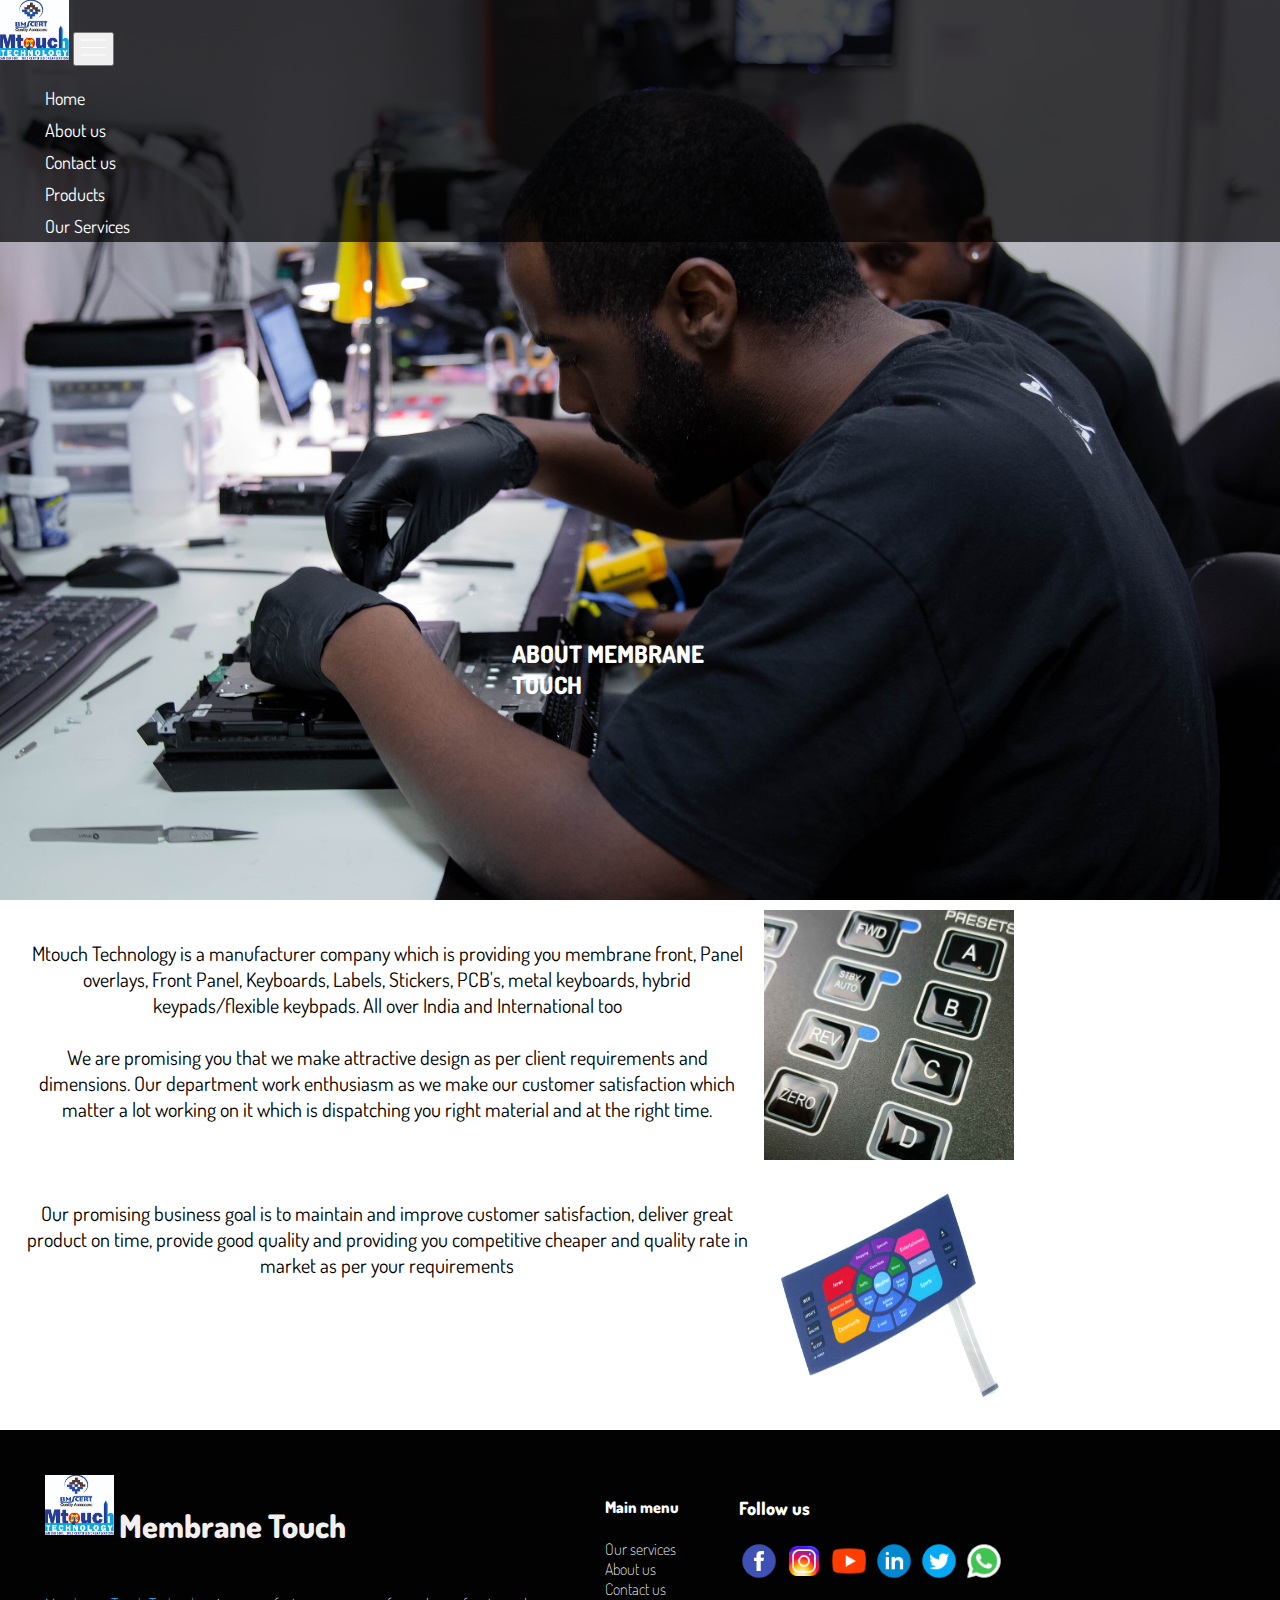
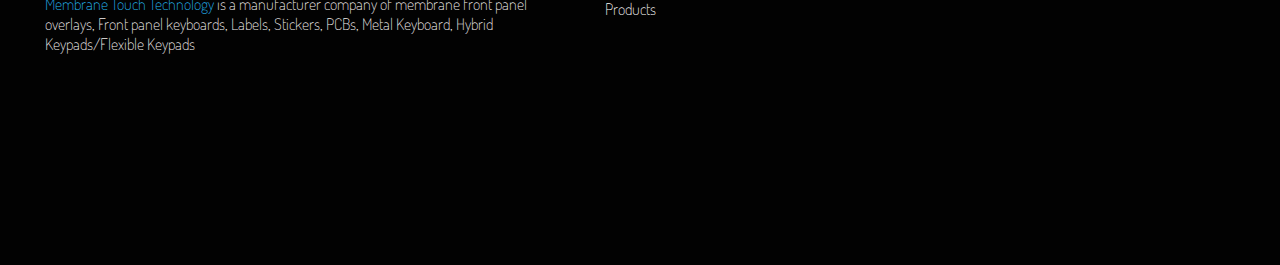
==== about.html @ 39424f23 "map added" ====
<!DOCTYPE html>
<html lang="en">
  <head>
    <meta charset="UTF-8" />
    <meta name="viewport" content="width=device-width, initial-scale=1.0" />
    <link
      rel="stylesheet"
      href="https://cdn.jsdelivr.net/npm/bootstrap@4.5.3/dist/css/bootstrap.min.css"
      integrity="sha384-TX8t27EcRE3e/ihU7zmQxVncDAy5uIKz4rEkgIXeMed4M0jlfIDPvg6uqKI2xXr2"
      crossorigin="anonymous"
    />
    <link rel="preconnect" href="https://fonts.gstatic.com" />
    <link
      href="https://fonts.googleapis.com/css2?family=Dosis&display=swap"
      rel="stylesheet"
    />
    <script
      src="https://code.jquery.com/jquery-3.5.1.slim.min.js"
      integrity="sha384-DfXdz2htPH0lsSSs5nCTpuj/zy4C+OGpamoFVy38MVBnE+IbbVYUew+OrCXaRkfj"
      crossorigin="anonymous"
    ></script>
    <script
      src="https://cdn.jsdelivr.net/npm/bootstrap@4.5.3/dist/js/bootstrap.bundle.min.js"
      integrity="sha384-ho+j7jyWK8fNQe+A12Hb8AhRq26LrZ/JpcUGGOn+Y7RsweNrtN/tE3MoK7ZeZDyx"
      crossorigin="anonymous"
    ></script>
    <link rel="stylesheet" href="./style.css" />
    <link rel="stylesheet" href="./about.css" />
    <title>About us</title>
  </head>
  <body>
    <div class="about-banner">
      <nav class="navbar navbar-expand-md">
        <a class="navbar-brand" href="./index.html">
          <img class="logo" src="./images/mtouchlogo.jpg" alt="logo" />
        </a>
        <button
          class="navbar-toggler"
          type="button"
          data-toggle="collapse"
          data-target="#collapsibleNavbar"
        >
          <img src="./images/icons8-menu.svg" alt="menu" style="height: 25px" />
        </button>
        <div class="collapse navbar-collapse" id="collapsibleNavbar">
          <ul class="navbar-nav">
            <li class="nav-item">
              <a class="nav-link" href="./index.html">Home</a>
            </li>
            <li class="nav-item">
              <a class="nav-link" href="./about.html">About us</a>
            </li>
            <li class="nav-item">
              <a class="nav-link" href="./contact.html">Contact us</a>
            </li>
            <li class="nav-item">
              <a class="nav-link" href="./products.html">Products</a>
            </li>
            <li class="nav-item">
              <a class="nav-link" href="./ourservices.html">Our Services</a>
            </li>
          </ul>
        </div>
      </nav>
      <div class="about-banner-content">
        <h2><b>ABOUT MEMBRANE TOUCH</b></h2>
      </div>
    </div>
    <div class="about-details">
      <div class="about-details-1">
        <div class="about-details-content">
          <p>
            Mtouch Technology is a manufacturer company which is providing you
            membrane front, Panel overlays, Front Panel, Keyboards, Labels,
            Stickers, PCB's, metal keyboards, hybrid keypads/flexible keybpads.
            All over India and International too
            <br /><br />
            We are promising you that we make attractive design as per client
            requirements and dimensions. Our department work enthusiasm as we
            make our customer satisfaction which matter a lot working on it
            which is dispatching you right material and at the right time.
          </p>
        </div>
        <img src="./images/products/EMBOSSSEL2.jpg" alt="keyboard" />
      </div>

      <div class="about-details-1">
        <div class="about-details-content">
          <p>
            Our promising business goal is to maintain and improve customer
            satisfaction, deliver great product on time, provide good quality
            and providing you competitive cheaper and quality rate in market as
            per your requirements
          </p>
        </div>
        <img src="./images/products/aq.png" alt="keyboard" />
      </div>
    </div>
    <footer class="my-footer">
      <!-- logo and description of company  -->
      <div class="mtouch-footer-details">
        <div class="footer-logo">
          <img src="./images/mtouchlogo.jpg" alt="mtouch-logo" />
          <h1 class="heading">Membrane Touch</h1>
        </div>
        <div class="footer-description">
          <p>
            <span>Membrane Touch Technology</span> is a manufacturer company of
            membrane front panel overlays, Front panel keyboards, Labels,
            Stickers, PCBs, Metal Keyboard, Hybrid Keypads/Flexible Keypads
          </p>
        </div>
      </div>

      <!-- links to all the pages -->
      <div class="footer-navigation">
        <ul>
          <li>
            <h5>
              <a href="./index.html"><b>Main menu</b></a>
            </h5>
          </li>
          <li><a href="./ourservices.html">Our services</a></li>
          <li><a href="./about.html">About us</a></li>
          <li><a href="./contact.html">Contact us</a></li>
          <li><a href="./products.html">Products</a></li>
        </ul>
      </div>
      <!-- follow us links of social media and site credits  -->
      <div class="social-links">
        <div class="social-media">
          <h5>
            <a href="./index.html"><b>Follow us</b></a>
          </h5>
          <ul class="social-media-list">
            <li>
              <img
                src="./images/social media icons/icons8-facebook-circled-48.png"
                alt="facebook-icon"
              />
            </li>
            <li>
              <img
                src="./images/social media icons/icons8-instagram-48.png"
                alt="instagram-icon"
              />
            </li>
            <li>
              <img
                src="./images/social media icons/icons8-play-button-48.png"
                alt="youtube-icon"
              />
            </li>
            <li>
              <img
                src="./images/social media icons/icons8-linkedin-circled-48.png"
                alt="linkedin-icon"
              />
            </li>
            <li>
              <img
                src="./images/social media icons/icons8-twitter-circled-48.png"
                alt="twitter-icon"
              />
            </li>
            <li>
              <img
                src="./images/social media icons/icons8-whatsapp-48.png"
                alt="whatsapp-icon"
              />
            </li>
          </ul>
        </div>
        <!-- <div class="site-credits">
          <p>
            Site Credits:
            <a href="https://www.linkedin.com/in/altamash-qureshi-732362194/"
              ><span>Altamash Qureshi</span></a
            >
          </p>
        </div> -->
      </div>
    </footer>
  </body>
</html>
---- style.css ----
* {
  font-family: "Dosis", sans-serif;
}
body {
  margin: 0;
  padding: 0;
}
ul {
  list-style: none;
}

a {
  text-decoration: none;
  color: #fefefe;
  font-size: 18px;
}
a:hover {
  color: #fefefe;
}
nav {
  background-color: rgba(0, 0, 0, 0.7);
  z-index: 25;
}

.logo {
  height: 60px;
}
.nav-item {
  padding: 5px;
  color: white;
}

.nav-item:hover {
  border-bottom: 2px solid rgb(255, 255, 255);
}

.sub-heading {
  font-size: 30px;
  text-align: center;
  color: #fefefe;
  /* margin: 10px; */
  padding: 15px;
}

.header-banner {
  /* position: absolute; */
  position: relative;
  height: 80vh;
  width: 100%;
  display: flex;
  justify-content: center;
  align-items: center;
}

.header-banner::after {
  width: 100%;
  height: 100%;
  content: "";
  z-index: 10;
  top: 0;
  left: 0;
  background-color: rgba(0, 0, 0, 0.7);
}

.header-banner video {
  width: 100%;
  height: 100%;
  position: absolute;
  top: 0;
  left: 0;
  z-index: 5;
  object-fit: cover;
}
.header-banner .header-banner-content {
  position: absolute;
  top: 50vh;
  z-index: 20;
  text-align: center;
  color: #fefefe;
}

.main-content-video {
  position: absolute;
  top: 0;
  left: 0;
  z-index: 0;
}

.products-container {
  background-color: #020202;
}

.our-customers-container {
  width: 100%;
  background-color: rgba(0, 0, 0, 0.7);
  overflow: hidden;
}
.our-customers {
  padding: 25px;
  display: flex;
  flex-direction: row;
  flex-wrap: wrap;
}
.our-customer-img {
  margin: 15px;
}
.our-customer-img img {
  height: 150px;
  width: 300px;
}
/* footer  */
footer {
  background-color: #020202;
  padding: 15px;
  color: #f3efef;
}

.mtouch-footer-details img {
  height: 60px;
}
.footer-logo {
  display: flex;
}
.footer-logo h1 {
  color: #f3efef;
  margin-left: 5px;
  font-size: 32px;
  font-weight: 900;
  line-height: 60px;
}

.footer-description {
  text-align: left;
  color: #f3efef;
  font-weight: 100;
}

.footer-description span {
  color: rgb(37, 187, 247);
}

.footer-navigation ul {
  padding: 0;
  font-weight: 600;
}
.footer-navigation li {
  font-weight: 100;
}
.footer-navigation li a {
  font-size: 16px;
}

.social-links {
  display: flex;
  flex-direction: column;
}
.social-media img {
  height: 40px;
}
.social-media-list {
  display: flex;
  padding: 0;
  margin-top: 10px;
}
.social-media-list li {
  margin-right: 5px;
}

.site-credits {
  padding: 10px;
  font-size: 14px;
}
.site-credits p {
  /* text-align: center; */
  /* font-weight: 200; */
  display: flex;
  justify-content: center;
  align-items: center;
}

.site-credits span {
  font-weight: 200;
  color: rgb(37, 187, 247);
}

@media only screen and (min-width: 500px) {
  footer {
    display: flex;
    flex-wrap: nowrap;
    overflow: hidden;
    height: 45vh;
  }
  .mtouch-footer-details {
    width: 500px;
  }
  .mtouch-footer-details,
  .social-links,
  .footer-navigation {
    padding: 30px;
  }
} ;
---- about.css ----
.about-banner {
  /* background-color: black; */
  /* opacity: 0.7;     */
  background-image: url("./images/aboutus-banner.jpg");
  height: 100vh;
  width: 100vw;
  background-repeat: no-repeat;
  background-size: 100% 100%;
}

.about-banner-content {
  display: flex;
  justify-content: center;
  align-items: center;
  padding: 40vh 40vw;
  color: #fefefe;
}

.about-details {
  width: 80vw;
  text-align: center;
}

.about-details-1 {
  margin: 10px;
  /* width: 100vw; */
  display: flex;
}

.about-details-1 img {
  height: 250px;
  width: 250px;
}

.about-details-1 p {
  padding: 10px;
  font-size: 20px;
}
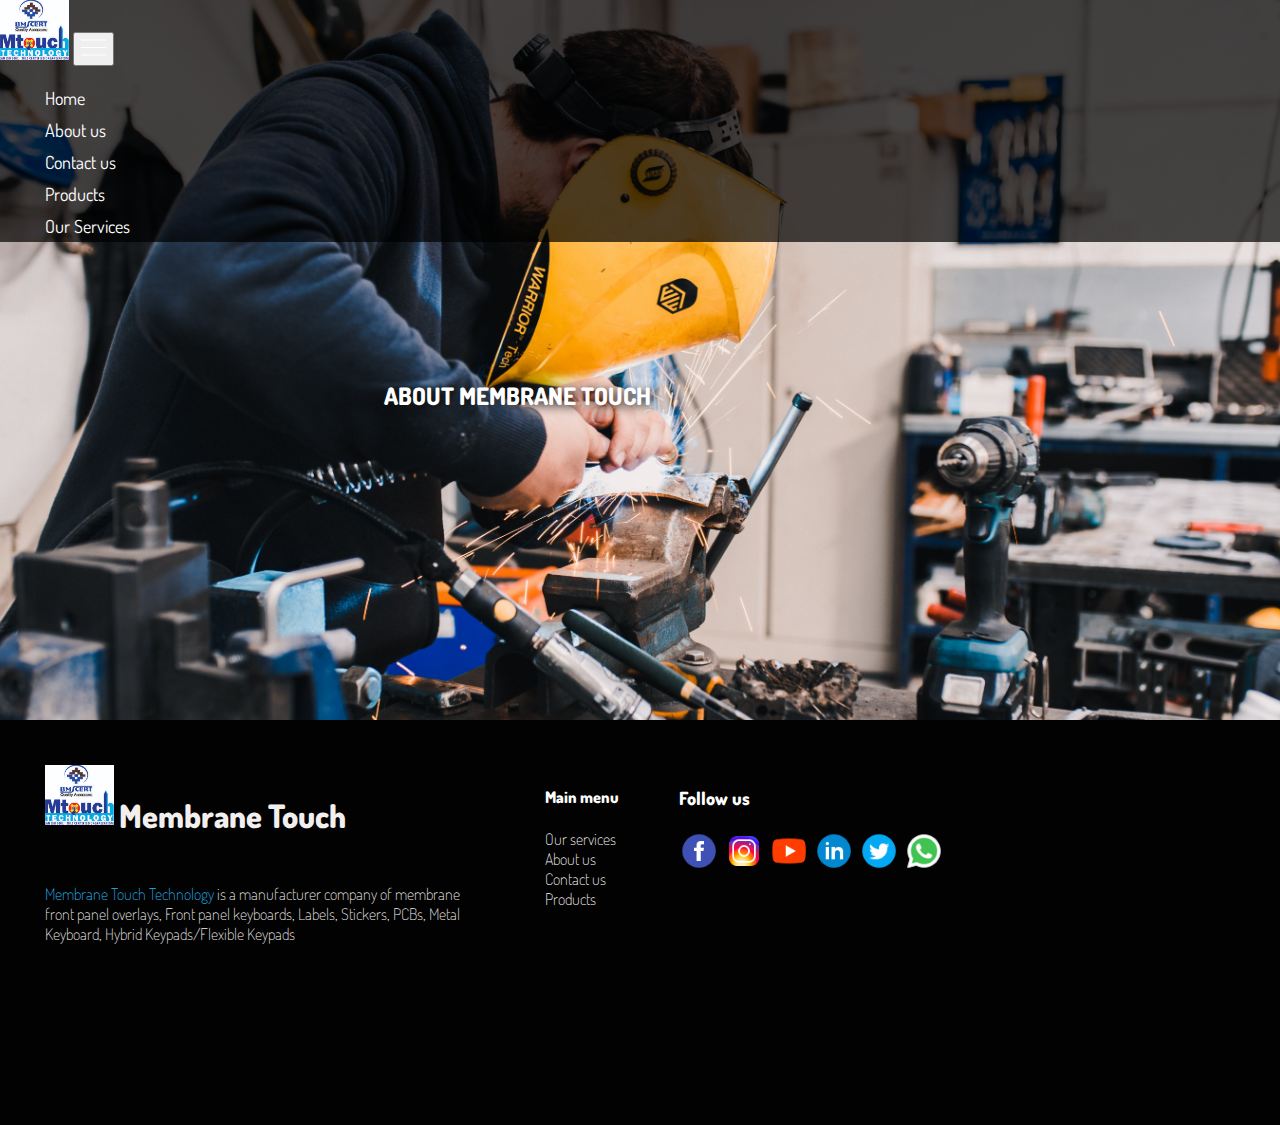
==== commit 767b1f27: "responsive working" ====
--- a/about.html
+++ b/about.html
@@ -66,7 +66,7 @@
         <h2><b>ABOUT MEMBRANE TOUCH</b></h2>
       </div>
     </div>
-    <div class="about-details">
+    <!-- <div class="about-details">
       <div class="about-details-1">
         <div class="about-details-content">
           <p>
@@ -95,7 +95,7 @@
         </div>
         <img src="./images/products/aq.png" alt="keyboard" />
       </div>
-    </div>
+    </div> -->
     <footer class="my-footer">
       <!-- logo and description of company  -->
       <div class="mtouch-footer-details">
--- a/style.css
+++ b/style.css
@@ -1,5 +1,6 @@
 * {
   font-family: "Dosis", sans-serif;
+  box-sizing: border-box;
 }
 body {
   margin: 0;
@@ -18,6 +19,7 @@
   color: #fefefe;
 }
 nav {
+  width: 100vw;
   background-color: rgba(0, 0, 0, 0.7);
   z-index: 25;
 }
--- a/about.css
+++ b/about.css
@@ -1,19 +1,22 @@
 .about-banner {
-  /* background-color: black; */
-  /* opacity: 0.7;     */
-  background-image: url("./images/aboutus-banner.jpg");
-  height: 100vh;
-  width: 100vw;
-  background-repeat: no-repeat;
-  background-size: 100% 100%;
+  background-image: url("./images/aboutus-new.jpg");
+  height: 80vh;
+  overflow: hidden;
+  background-attachment: fixed;
+  background-position: center;
+  background-size: cover;
 }
-
 .about-banner-content {
   display: flex;
   justify-content: center;
   align-items: center;
-  padding: 40vh 40vw;
+  text-align: center;
+  padding: 40vh 10vw;
   color: #fefefe;
+  position: absolute;
+  top: 0;
+  z-index: 20;
+  text-shadow: 2px 2px 10px #0f0f0f;
 }
 
 .about-details {
@@ -36,3 +39,9 @@
   padding: 10px;
   font-size: 20px;
 }
+
+@media only screen and (min-width: 500px) {
+  .about-banner-content {
+    padding: 40vh 30vw;
+  }
+}
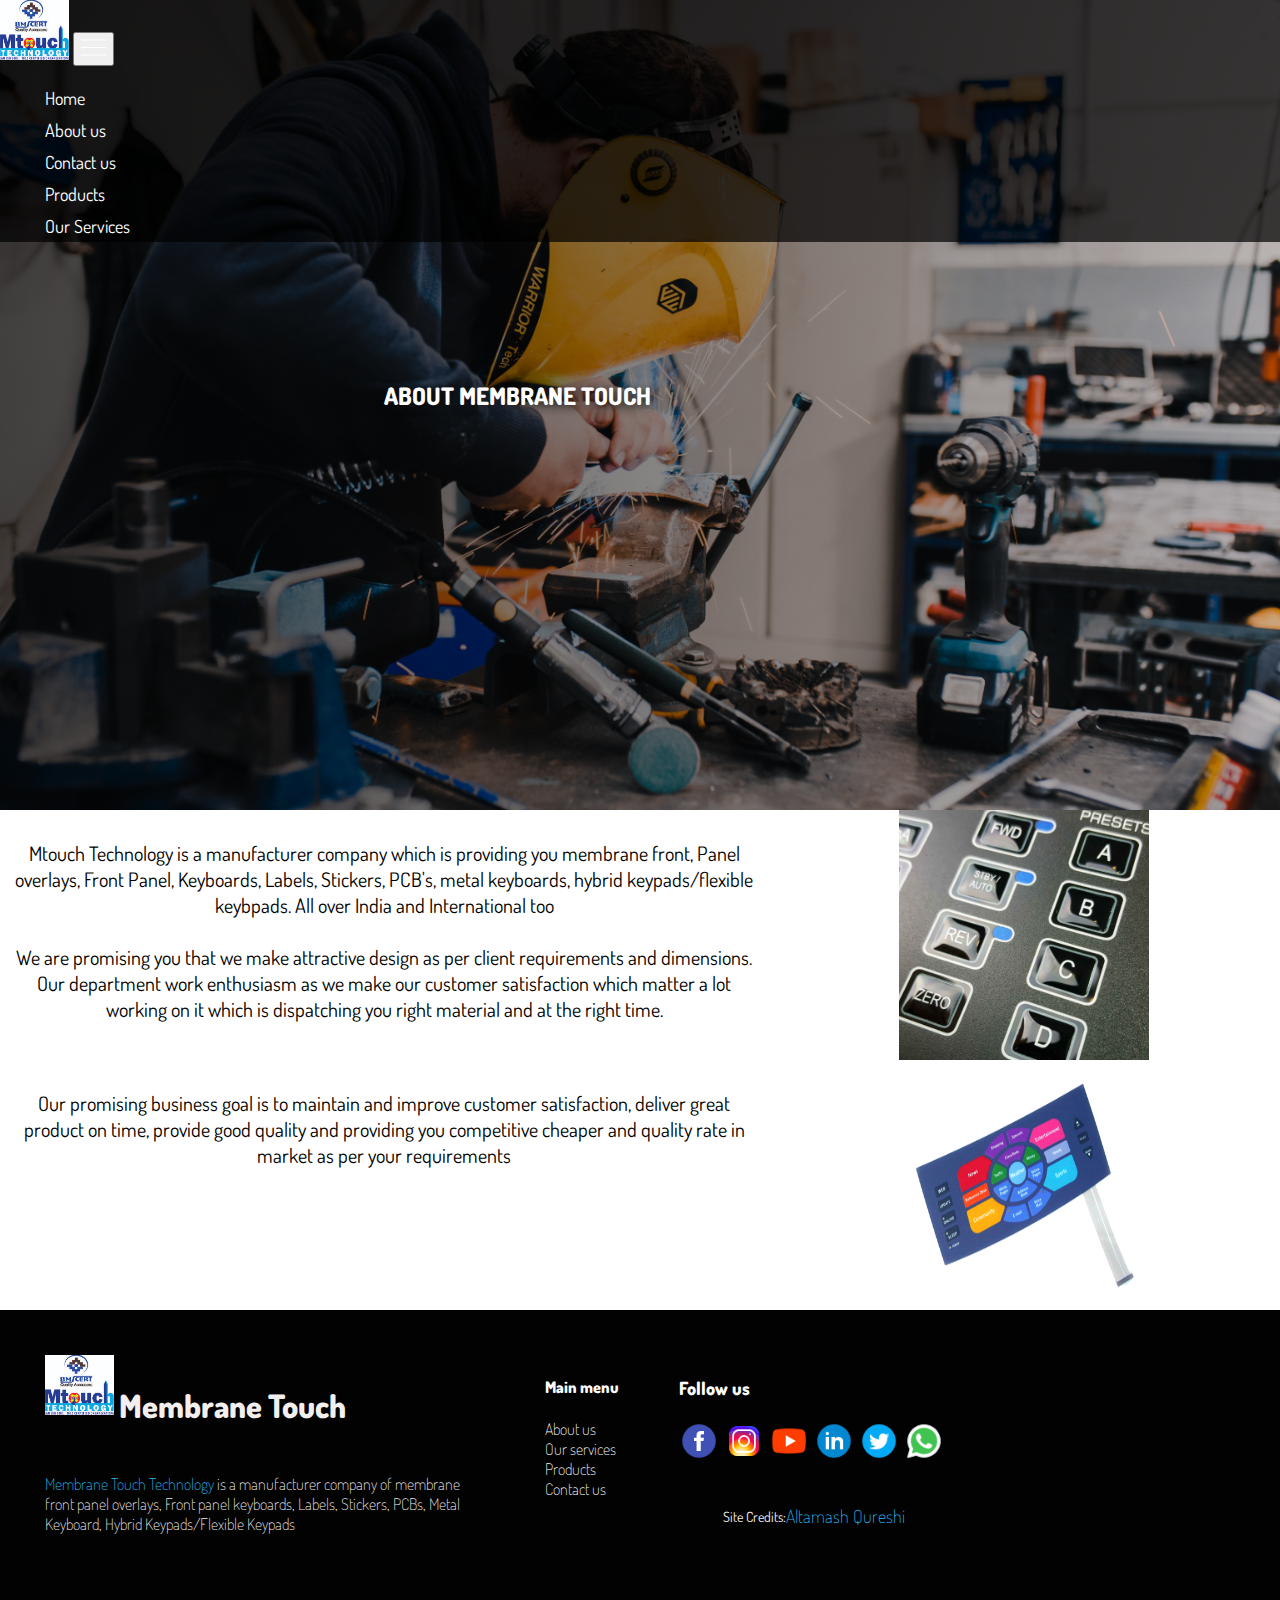
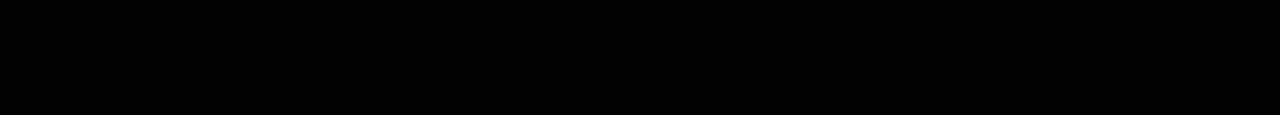
==== commit 7425bf18: "mail added" ====
--- a/about.html
+++ b/about.html
@@ -66,7 +66,7 @@
         <h2><b>ABOUT MEMBRANE TOUCH</b></h2>
       </div>
     </div>
-    <!-- <div class="about-details">
+    <div class="about-details">
       <div class="about-details-1">
         <div class="about-details-content">
           <p>
@@ -95,7 +95,7 @@
         </div>
         <img src="./images/products/aq.png" alt="keyboard" />
       </div>
-    </div> -->
+    </div>
     <footer class="my-footer">
       <!-- logo and description of company  -->
       <div class="mtouch-footer-details">
@@ -120,10 +120,10 @@
               <a href="./index.html"><b>Main menu</b></a>
             </h5>
           </li>
+          <li><a href="./about.html">About us</a></li>
           <li><a href="./ourservices.html">Our services</a></li>
-          <li><a href="./about.html">About us</a></li>
+          <li><a href="./products.html">Products</a></li>
           <li><a href="./contact.html">Contact us</a></li>
-          <li><a href="./products.html">Products</a></li>
         </ul>
       </div>
       <!-- follow us links of social media and site credits  -->
@@ -171,14 +171,14 @@
             </li>
           </ul>
         </div>
-        <!-- <div class="site-credits">
+        <div class="site-credits">
           <p>
             Site Credits:
             <a href="https://www.linkedin.com/in/altamash-qureshi-732362194/"
               ><span>Altamash Qureshi</span></a
             >
           </p>
-        </div> -->
+        </div>
       </div>
     </footer>
   </body>
--- a/about.css
+++ b/about.css
@@ -1,6 +1,11 @@
 .about-banner {
-  background-image: url("./images/aboutus-new.jpg");
-  height: 80vh;
+  background-image: linear-gradient(
+      to right,
+      rgba(0, 0, 0, 0.7),
+      rgba(0, 0, 0, 0.2)
+    ),
+    url("./images/aboutus-new.jpg");
+  height: 90vh;
   overflow: hidden;
   background-attachment: fixed;
   background-position: center;
@@ -25,14 +30,16 @@
 }
 
 .about-details-1 {
-  margin: 10px;
-  /* width: 100vw; */
+  width: 100vw;
+  margin: auto;
   display: flex;
+  flex-direction: column;
 }
 
 .about-details-1 img {
   height: 250px;
   width: 250px;
+  margin: auto;
 }
 
 .about-details-1 p {
@@ -42,6 +49,16 @@
 
 @media only screen and (min-width: 500px) {
   .about-banner-content {
-    padding: 40vh 30vw;
+    padding-top: 40vh;
+    padding-left: 30vw;
+  }
+  .about-details-1 {
+    width: 100vw;
+    margin: auto;
+    display: flex;
+    flex-direction: row;
+  }
+  .about-details-content {
+    width: 60vw;
   }
 }
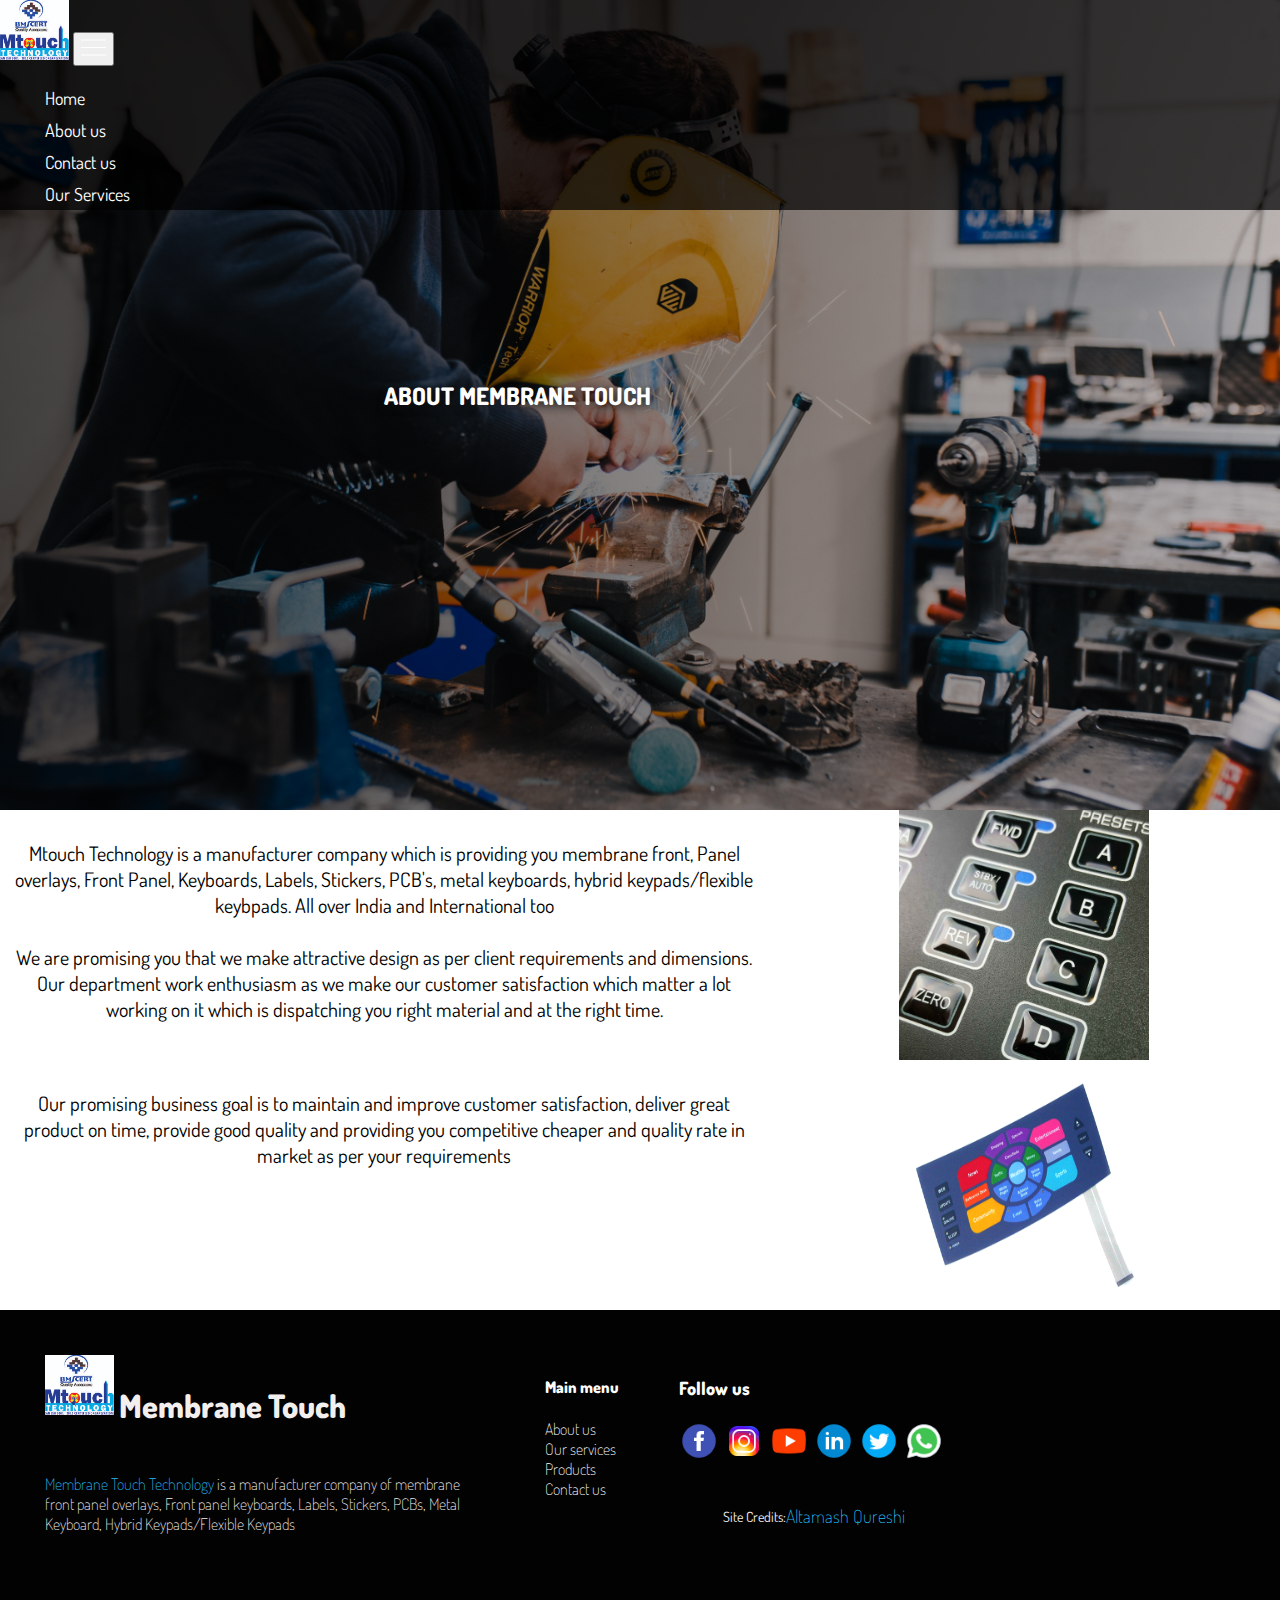
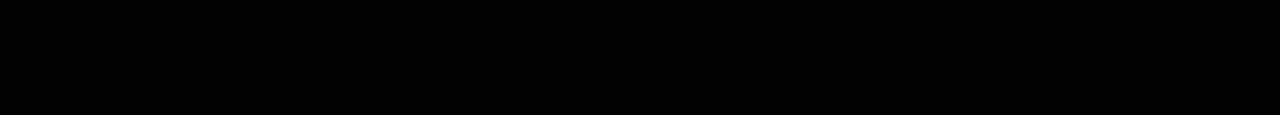
==== commit 1dfaf3e2: "our sevices added" ====
--- a/about.html
+++ b/about.html
@@ -53,9 +53,9 @@
             <li class="nav-item">
               <a class="nav-link" href="./contact.html">Contact us</a>
             </li>
-            <li class="nav-item">
+            <!-- <li class="nav-item">
               <a class="nav-link" href="./products.html">Products</a>
-            </li>
+            </li> -->
             <li class="nav-item">
               <a class="nav-link" href="./ourservices.html">Our Services</a>
             </li>
--- a/style.css
+++ b/style.css
@@ -92,6 +92,26 @@
   background-color: #020202;
 }
 
+.content {
+  margin: 0 auto;
+  padding: 20px 0;
+  width: 300px;
+  text-align: center;
+  font-size: 22px;
+}
+
+.why-choose-us-title {
+  width: 200px;
+  margin: 10px auto;
+  padding: 15px 0;
+  font-weight: 900;
+}
+
+.content img {
+  height: 64px;
+  margin: 10px;
+}
+
 .our-customers-container {
   width: 100%;
   background-color: rgba(0, 0, 0, 0.7);
@@ -200,4 +220,8 @@
   .footer-navigation {
     padding: 30px;
   }
+  .why-choose-us-content {
+    display: flex;
+    flex-direction: row;
+  }
 } ;
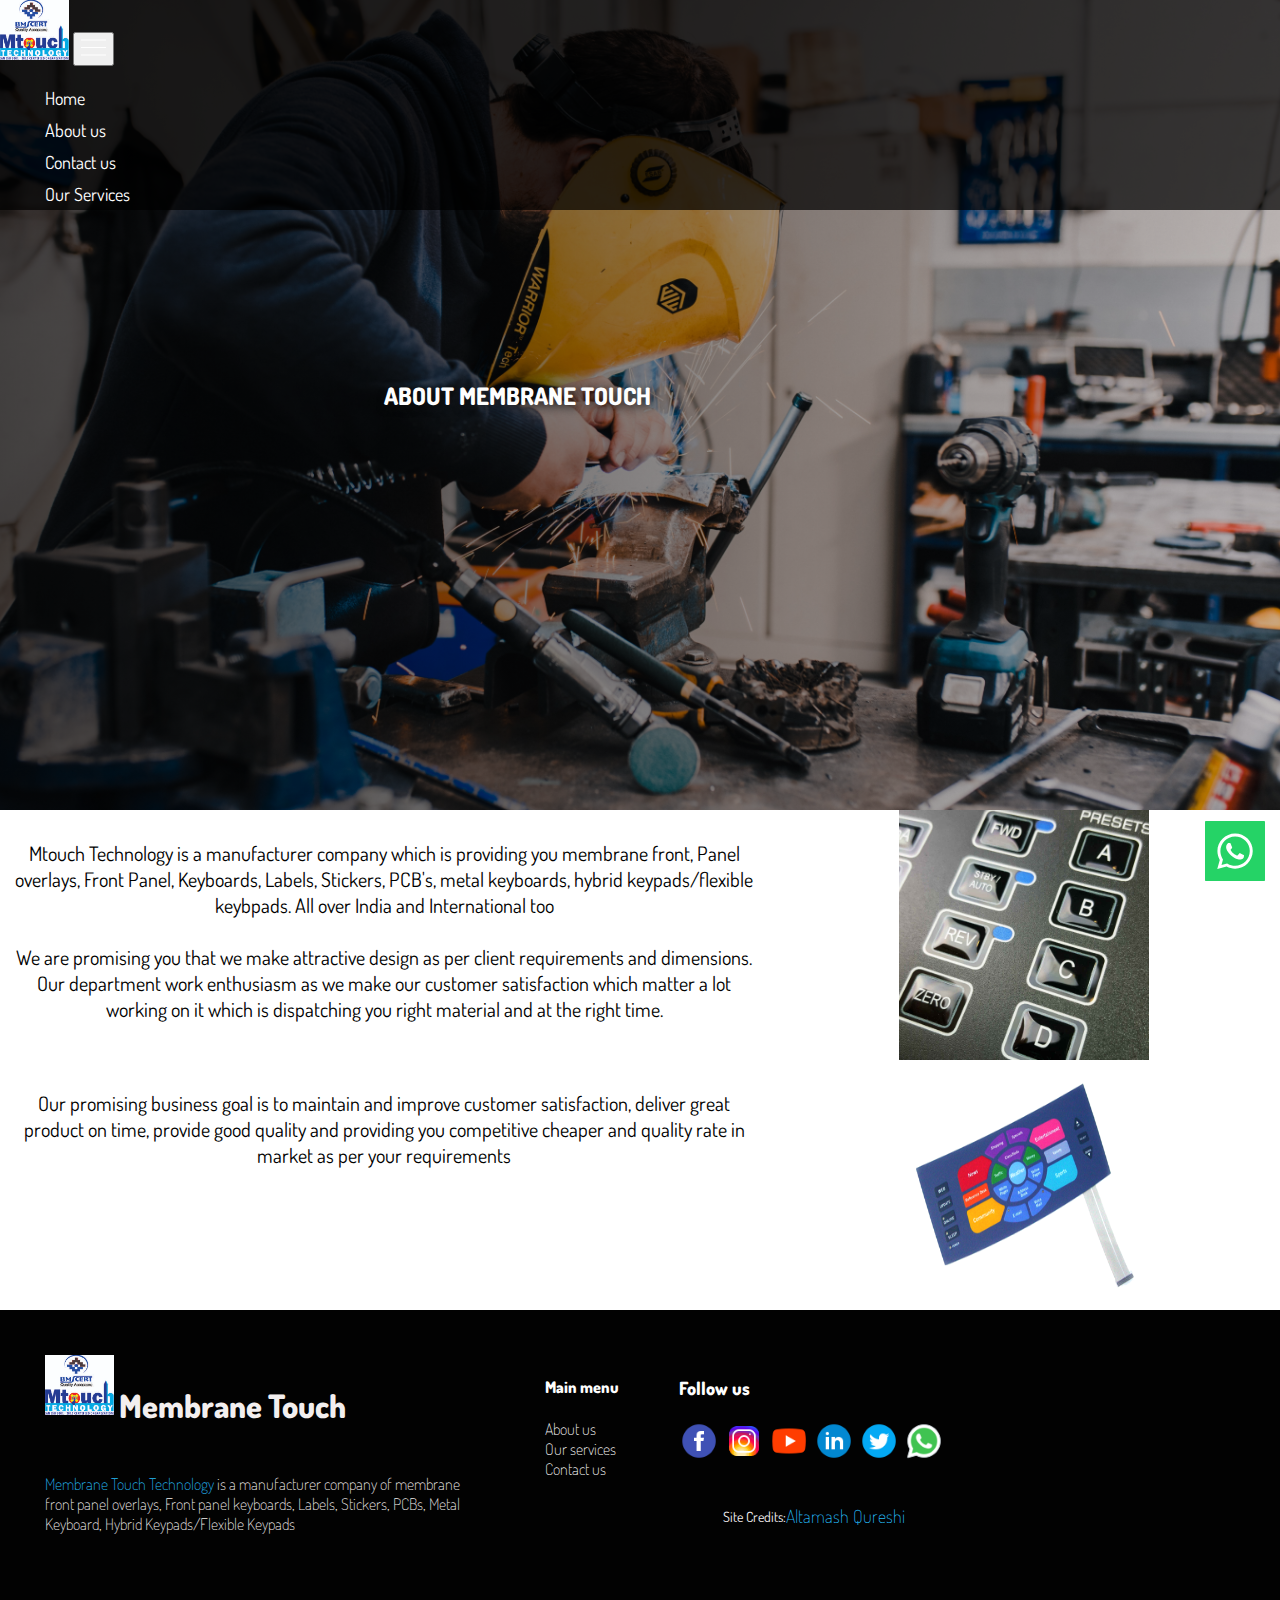
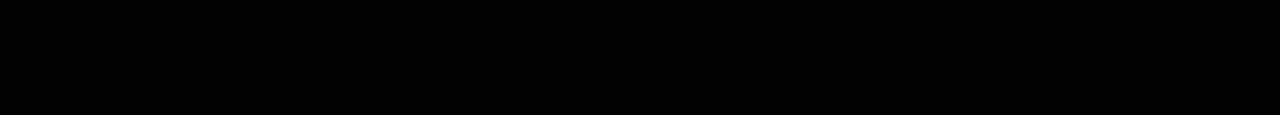
==== commit 11402371: "added whstapp floating btn" ====
--- a/about.html
+++ b/about.html
@@ -122,7 +122,6 @@
           </li>
           <li><a href="./about.html">About us</a></li>
           <li><a href="./ourservices.html">Our services</a></li>
-          <li><a href="./products.html">Products</a></li>
           <li><a href="./contact.html">Contact us</a></li>
         </ul>
       </div>
@@ -164,10 +163,15 @@
               />
             </li>
             <li>
-              <img
-                src="./images/social media icons/icons8-whatsapp-48.png"
-                alt="whatsapp-icon"
-              />
+              <a
+                href="https://web.whatsapp.com/send?phone=8801891111"
+                target="_blank"
+              >
+                <img
+                  src="./images/social media icons/icons8-whatsapp-48.png"
+                  alt="whatsapp-icon"
+                />
+              </a>
             </li>
           </ul>
         </div>
@@ -180,6 +184,11 @@
           </p>
         </div>
       </div>
+      <div class="my-whatsapp">
+        <a href="https://web.whatsapp.com/send?phone=8801891111" target="_blank"
+          ><img src="./images/contacts-icon/whatsapp.svg" alt="whatsapp"
+        /></a>
+      </div>
     </footer>
   </body>
 </html>
--- a/style.css
+++ b/style.css
@@ -75,9 +75,10 @@
 }
 .header-banner .header-banner-content {
   position: absolute;
-  top: 50vh;
+  top: 40vh;
   z-index: 20;
   text-align: center;
+  font-weight: bolder;
   color: #fefefe;
 }
 
@@ -124,11 +125,11 @@
   flex-wrap: wrap;
 }
 .our-customer-img {
-  margin: 15px;
+  margin: 15px auto;
 }
 .our-customer-img img {
-  height: 150px;
-  width: 300px;
+  height: 90px;
+  width: 160px;
 }
 /* footer  */
 footer {
@@ -204,8 +205,28 @@
   font-weight: 200;
   color: rgb(37, 187, 247);
 }
+.my-whatsapp {
+  z-index: 100;
+  position: fixed;
+  bottom: 0;
+  right: 0;
+  padding: 15px;
+}
+.my-whatsapp img {
+  height: 60px;
+  width: 60px;
+}
 
 @media only screen and (min-width: 500px) {
+  .why-choose-us-container {
+    height: 60vh;
+  }
+  .our-customers-container {
+    height: 50vh;
+  }
+  .our-customer-img {
+    margin: 15px;
+  }
   footer {
     display: flex;
     flex-wrap: nowrap;
